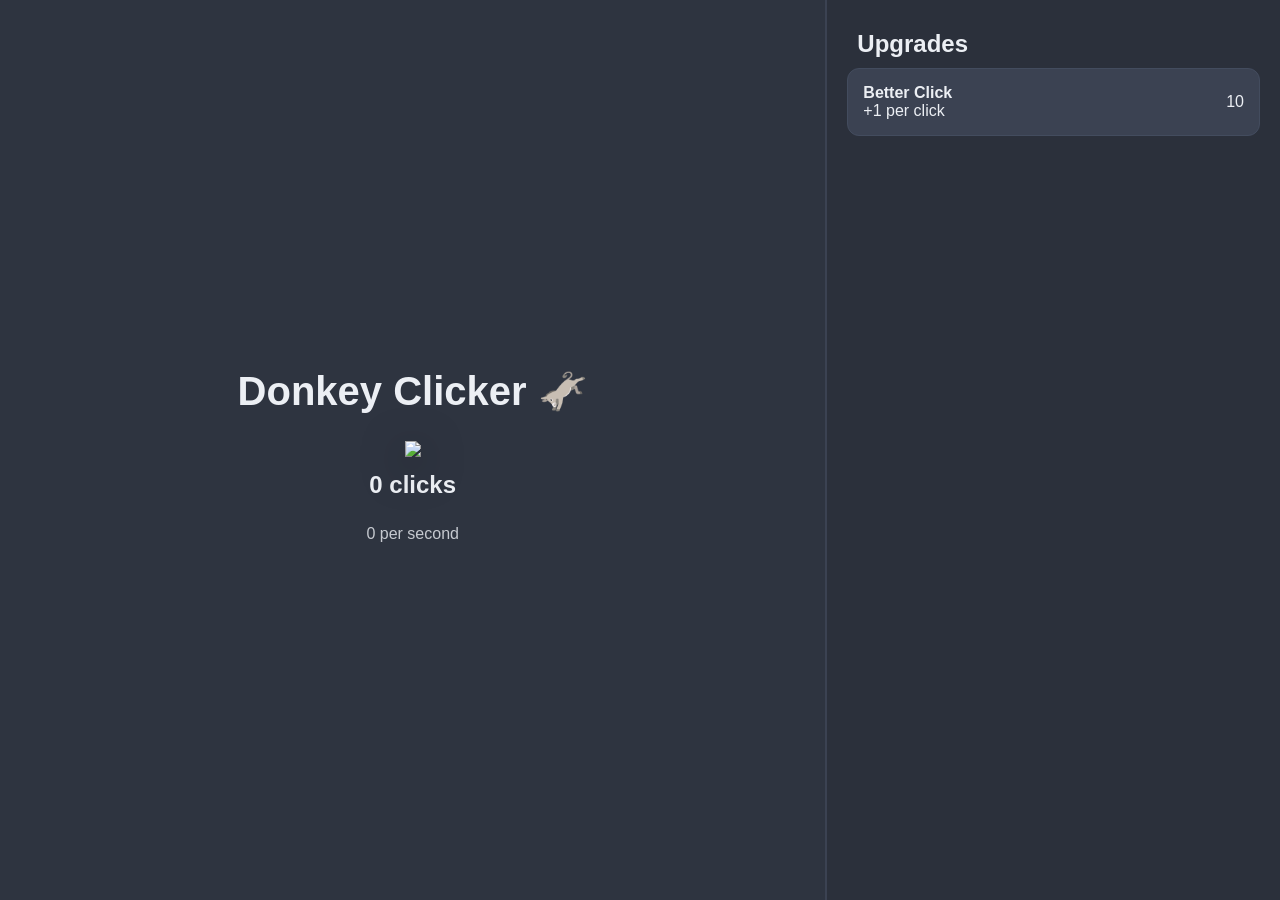
==== index.html @ c1204469 "Update index.html" ====
<!-- index.html -->
<!DOCTYPE html>
<html lang="en">
<head>
  <meta charset="UTF-8">
  <title>Donkey Clicker Deluxe 🫏</title>
  <link rel="stylesheet" href="style.css">
</head>
<body>

<div class="layout">

  <!-- LEFT SIDE -->
  <div class="left">
    <h1>Donkey Clicker 🫏</h1>

    <div class="donkey-wrapper">
      <img src="donkey.png" id="donkey" onclick="clickDonkey()">
      <div id="floating"></div>
    </div>

    <h2><span id="clicks">0</span> clicks</h2>
    <p><span id="cps">0</span> per second</p>
  </div>

  <!-- RIGHT SIDE SHOP -->
  <div class="right">
    <h2>Upgrades</h2>
    <div id="shop"></div>
  </div>

</div>

<script>
let clicks = 0;
let perClick = 1;
let cps = 0;

let upgrades = [
  {name:"Better Click", desc:"+1 per click", cost:10, type:"click", power:1, unlocked:true},
  {name:"Super Click", desc:"+5 per click", cost:50, type:"click", power:5, unlocked:false, unlock:40},
  {name:"Mega Click", desc:"+10 per click", cost:120, type:"click", power:10, unlocked:false, unlock:100},

  {name:"Donkey Farm", desc:"+1/sec", cost:80, type:"cps", power:1, unlocked:false, unlock:60},
  {name:"Donkey Army", desc:"+5/sec", cost:200, type:"cps", power:5, unlocked:false, unlock:150},
  {name:"Donkey Factory", desc:"+10/sec", cost:400, type:"cps", power:10, unlocked:false, unlock:300},
  {name:"Donkey Empire", desc:"+25/sec", cost:700, type:"cps", power:25, unlocked:false, unlock:600}
];

function clickDonkey(){
  clicks += perClick;
  if(clicks>999) clicks=999;

  spawnFloating(`+${perClick}`);

  checkUnlocks();
  update();
}

function buyUpgrade(i){
  let u = upgrades[i];
  if(clicks >= u.cost){
    clicks -= u.cost;

    if(u.type === "click") perClick += u.power;
    if(u.type === "cps") cps += u.power;

    u.cost = Math.floor(u.cost * 1.5);
    if(u.cost>999) u.cost=999;

    update();
  }
}

function checkUnlocks(){
  upgrades.forEach(u=>{
    if(!u.unlocked && clicks >= u.unlock) u.unlocked = true;
  });
}

function update(){
  document.getElementById("clicks").innerText = clicks;
  document.getElementById("cps").innerText = cps;

  let shop = document.getElementById("shop");
  shop.innerHTML = "";

  upgrades.forEach((u,i)=>{
    if(u.unlocked){
      let div = document.createElement("div");
      div.className = "upgrade";
      div.onclick = ()=>buyUpgrade(i);
      div.innerHTML = `
        <div>
          <strong>${u.name}</strong><br>
          <span class="desc">${u.desc}</span>
        </div>
        <div class="cost">${u.cost}</div>
      `;
      shop.appendChild(div);
    }
  });
}

function spawnFloating(text){
  let el = document.createElement("div");
  el.className = "float";
  el.innerText = text;

  let wrapper = document.getElementById("floating");
  wrapper.appendChild(el);

  setTimeout(()=>el.remove(),1000);
}

setInterval(()=>{
  clicks += cps;
  if(clicks>999) clicks=999;
  checkUnlocks();
  update();
},1000);

update();
</script>

</body>
</html>
---- style.css ----
/* style.css */
body {
  margin: 0;
  font-family: Arial, sans-serif;
  background: #2e3440;
  color: #eceff4;
}


.layout {
  display: flex;
  height: 100vh;
}


.left {
  flex: 2;
  display: flex;
  flex-direction: column;
  justify-content: center;
  align-items: center;
  border-right: 2px solid #3b4252;
}


.right {
  flex: 1;
  padding: 20px;
  overflow-y: auto;
  background: #2b303b;
}


#donkey {
  width: 260px;
  cursor: pointer;
  transition: transform 0.1s ease;
  filter: drop-shadow(0 10px 20px rgba(0,0,0,0.5));
}


#donkey:active {
  transform: scale(0.9);
}


.upgrade {
  background: #3b4252;
  padding: 15px;
  margin-bottom: 10px;
  border-radius: 12px;
  cursor: pointer;
  display: flex;
  justify-content: space-between;
  align-items: center;
  transition: all 0.2s ease;
  border: 1px solid #434c5e;
}


.upgrade:hover {
  background: #434c5e;
  transform: scale(1.03);
}


h1 {
  font-size: 2.5rem;
}


h2 {
  margin: 10px;
}


p {
  opacity: 0.8;
}
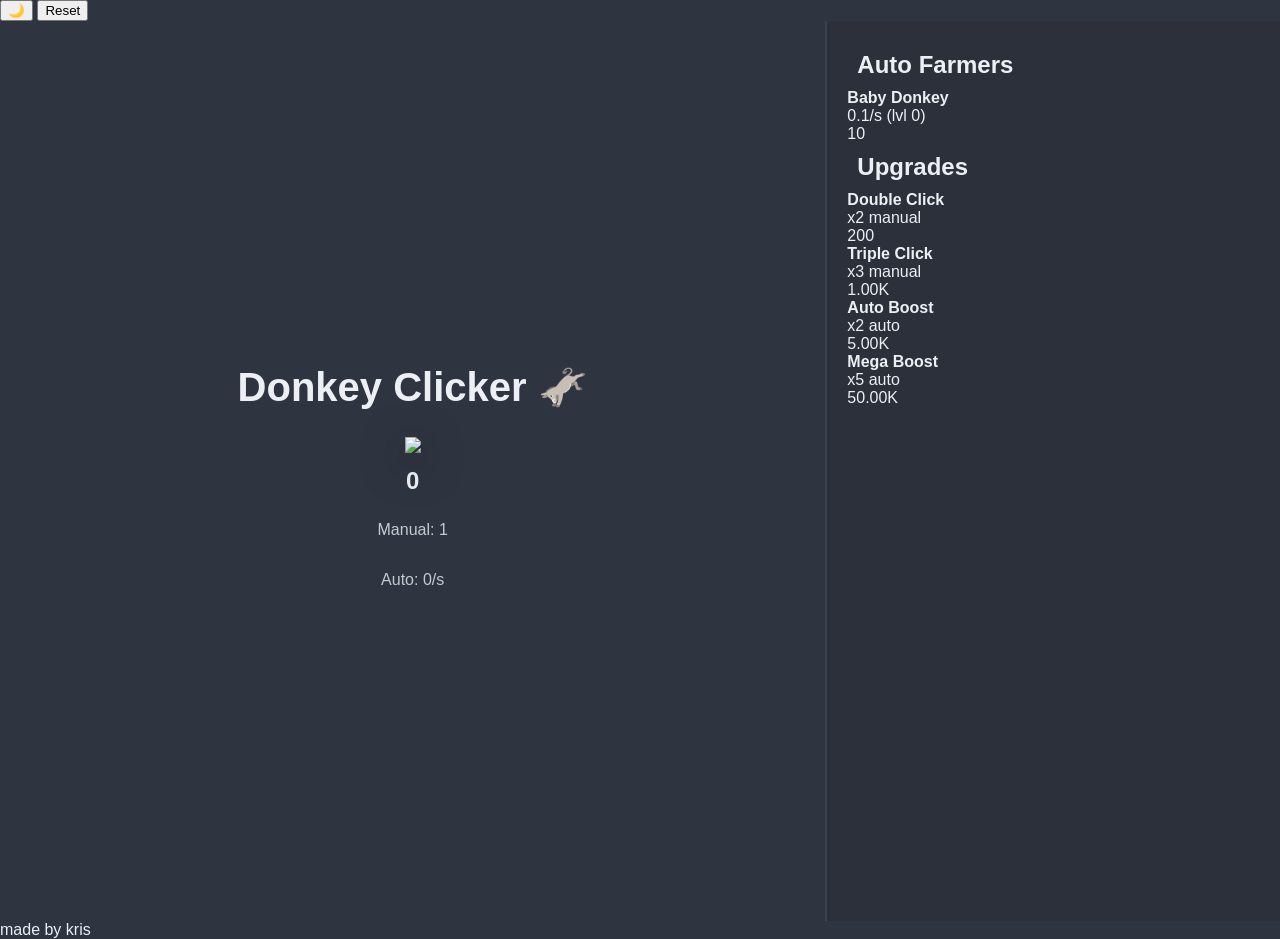
==== commit c9ac7da7: "Update index.html" ====
--- a/index.html
+++ b/index.html
@@ -1,16 +1,18 @@
-<!-- index.html -->
+<!-- index.html (WORKING + STYLED) -->
 <!DOCTYPE html>
 <html lang="en">
 <head>
   <meta charset="UTF-8">
-  <title>Donkey Clicker Deluxe 🫏</title>
+  <title>Donkey Clicker 🫏</title>
   <link rel="stylesheet" href="style.css">
 </head>
 <body>
 
+<button id="themeToggle" onclick="toggleTheme()">🌙</button>
+<button id="resetBtn" onclick="resetGame()">Reset</button>
+
 <div class="layout">
 
-  <!-- LEFT SIDE -->
   <div class="left">
     <h1>Donkey Clicker 🫏</h1>
 
@@ -19,107 +21,176 @@
       <div id="floating"></div>
     </div>
 
-    <h2><span id="clicks">0</span> clicks</h2>
-    <p><span id="cps">0</span> per second</p>
+    <h2 id="clicks">0</h2>
+    <p>Manual: <span id="perClick">1</span></p>
+    <p>Auto: <span id="cps">0</span>/s</p>
   </div>
 
-  <!-- RIGHT SIDE SHOP -->
   <div class="right">
+    <h2>Auto Farmers</h2>
+    <div id="autoShop"></div>
+
     <h2>Upgrades</h2>
-    <div id="shop"></div>
+    <div id="upgradeShop"></div>
   </div>
 
 </div>
+
+<footer>made by kris</footer>
 
 <script>
 let clicks = 0;
 let perClick = 1;
 let cps = 0;
+let autoMultiplier = 1;
+let tempBoost = 1;
+
+// RAIN
+setInterval(()=>activateRain(),1200000);
+function activateRain(){
+  tempBoost = 3;
+  updateCPS();
+  setTimeout(()=>{
+    tempBoost = 1;
+    updateCPS();
+  },120000);
+}
+
+// AUTOS
+let autos = [
+  {name:"Baby Donkey", base:0.1, cost:10, level:0, unlock:0},
+  {name:"Farm Donkey", base:1, cost:100, level:0, unlock:50},
+  {name:"Factory Donkey", base:5, cost:500, level:0, unlock:200},
+  {name:"Mega Donkey", base:20, cost:2000, level:0, unlock:1000},
+  {name:"Ultra Donkey", base:100, cost:10000, level:0, unlock:5000},
+  {name:"God Donkey", base:500, cost:50000, level:0, unlock:20000},
+  {name:"Galactic Donkey", base:2000, cost:1000000, level:0, unlock:200000},
+  {name:"Quantum Donkey", base:10000, cost:50000000, level:0, unlock:10000000},
+  {name:"Multiverse Donkey", base:50000, cost:10000000000, level:0, unlock:1000000000}
+];
 
 let upgrades = [
-  {name:"Better Click", desc:"+1 per click", cost:10, type:"click", power:1, unlocked:true},
-  {name:"Super Click", desc:"+5 per click", cost:50, type:"click", power:5, unlocked:false, unlock:40},
-  {name:"Mega Click", desc:"+10 per click", cost:120, type:"click", power:10, unlocked:false, unlock:100},
+  {name:"Double Click", desc:"x2 manual", cost:200, bought:false},
+  {name:"Triple Click", desc:"x3 manual", cost:1000, bought:false},
+  {name:"Auto Boost", desc:"x2 auto", cost:5000, bought:false},
+  {name:"Mega Boost", desc:"x5 auto", cost:50000, bought:false}
+];
 
-  {name:"Donkey Farm", desc:"+1/sec", cost:80, type:"cps", power:1, unlocked:false, unlock:60},
-  {name:"Donkey Army", desc:"+5/sec", cost:200, type:"cps", power:5, unlocked:false, unlock:150},
-  {name:"Donkey Factory", desc:"+10/sec", cost:400, type:"cps", power:10, unlocked:false, unlock:300},
-  {name:"Donkey Empire", desc:"+25/sec", cost:700, type:"cps", power:25, unlocked:false, unlock:600}
-];
+function format(n){
+  if(n>=1e12) return (n/1e12).toFixed(2)+"T";
+  if(n>=1e9) return (n/1e9).toFixed(2)+"B";
+  if(n>=1e6) return (n/1e6).toFixed(2)+"M";
+  if(n>=1e3) return (n/1e3).toFixed(2)+"K";
+  return Math.floor(n);
+}
 
 function clickDonkey(){
   clicks += perClick;
-  if(clicks>999) clicks=999;
+  spawnFloating("+"+format(perClick));
+  update();
+}
 
-  spawnFloating(`+${perClick}`);
+function buyAuto(i){
+  let a = autos[i];
+  if(clicks>=a.cost){
+    clicks -= a.cost;
+    a.level++;
+    a.cost = Math.floor(a.cost*1.2);
+    updateCPS();
+    update();
+  }
+}
 
-  checkUnlocks();
-  update();
+function updateCPS(){
+  cps = 0;
+  autos.forEach(a=> cps += a.level * a.base);
+  cps *= autoMultiplier * tempBoost;
 }
 
 function buyUpgrade(i){
   let u = upgrades[i];
-  if(clicks >= u.cost){
+  if(u.bought) return;
+  if(clicks>=u.cost){
     clicks -= u.cost;
+    u.bought = true;
 
-    if(u.type === "click") perClick += u.power;
-    if(u.type === "cps") cps += u.power;
+    if(i===0) perClick*=2;
+    if(i===1) perClick*=3;
+    if(i===2) autoMultiplier*=2;
+    if(i===3) autoMultiplier*=5;
 
-    u.cost = Math.floor(u.cost * 1.5);
-    if(u.cost>999) u.cost=999;
-
+    updateCPS();
     update();
   }
 }
 
-function checkUnlocks(){
-  upgrades.forEach(u=>{
-    if(!u.unlocked && clicks >= u.unlock) u.unlocked = true;
-  });
+function spawnFloating(text){
+  let el=document.createElement("div");
+  el.className="float";
+  el.innerText=text;
+  document.getElementById("floating").appendChild(el);
+  setTimeout(()=>el.remove(),1000);
 }
 
 function update(){
-  document.getElementById("clicks").innerText = clicks;
-  document.getElementById("cps").innerText = cps;
+  document.getElementById("clicks").innerText=format(clicks);
+  document.getElementById("perClick").innerText=format(perClick);
+  document.getElementById("cps").innerText=format(cps);
 
-  let shop = document.getElementById("shop");
-  shop.innerHTML = "";
+  let autoShop=document.getElementById("autoShop");
+  autoShop.innerHTML="";
+
+  autos.forEach((a,i)=>{
+    if(clicks>=a.unlock){
+      let div=document.createElement("div");
+      div.className="card";
+      div.onclick=()=>buyAuto(i);
+      div.innerHTML=`<b>${a.name}</b><br>${a.base}/s (lvl ${a.level})<br>${format(a.cost)}`;
+      autoShop.appendChild(div);
+    }
+  });
+
+  let upgradeShop=document.getElementById("upgradeShop");
+  upgradeShop.innerHTML="";
 
   upgrades.forEach((u,i)=>{
-    if(u.unlocked){
-      let div = document.createElement("div");
-      div.className = "upgrade";
-      div.onclick = ()=>buyUpgrade(i);
-      div.innerHTML = `
-        <div>
-          <strong>${u.name}</strong><br>
-          <span class="desc">${u.desc}</span>
-        </div>
-        <div class="cost">${u.cost}</div>
-      `;
-      shop.appendChild(div);
+    if(!u.bought){
+      let div=document.createElement("div");
+      div.className="card";
+      div.onclick=()=>buyUpgrade(i);
+      div.innerHTML=`<b>${u.name}</b><br>${u.desc}<br>${format(u.cost)}`;
+      upgradeShop.appendChild(div);
     }
   });
-}
 
-function spawnFloating(text){
-  let el = document.createElement("div");
-  el.className = "float";
-  el.innerText = text;
-
-  let wrapper = document.getElementById("floating");
-  wrapper.appendChild(el);
-
-  setTimeout(()=>el.remove(),1000);
+  save();
 }
 
 setInterval(()=>{
-  clicks += cps;
-  if(clicks>999) clicks=999;
-  checkUnlocks();
+  clicks+=cps;
   update();
 },1000);
 
+function save(){
+  localStorage.setItem("save",JSON.stringify({clicks,perClick,autos,upgrades,autoMultiplier}));
+}
+
+function load(){
+  let d=JSON.parse(localStorage.getItem("save"));
+  if(d){
+    clicks=d.clicks||0;
+    perClick=d.perClick||1;
+    autos=d.autos||autos;
+    upgrades=d.upgrades||upgrades;
+    autoMultiplier=d.autoMultiplier||1;
+  }
+  updateCPS();
+}
+
+function resetGame(){ localStorage.clear(); location.reload(); }
+function toggleTheme(){ document.body.classList.toggle("light"); }
+
+load();
 update();
 </script>
 
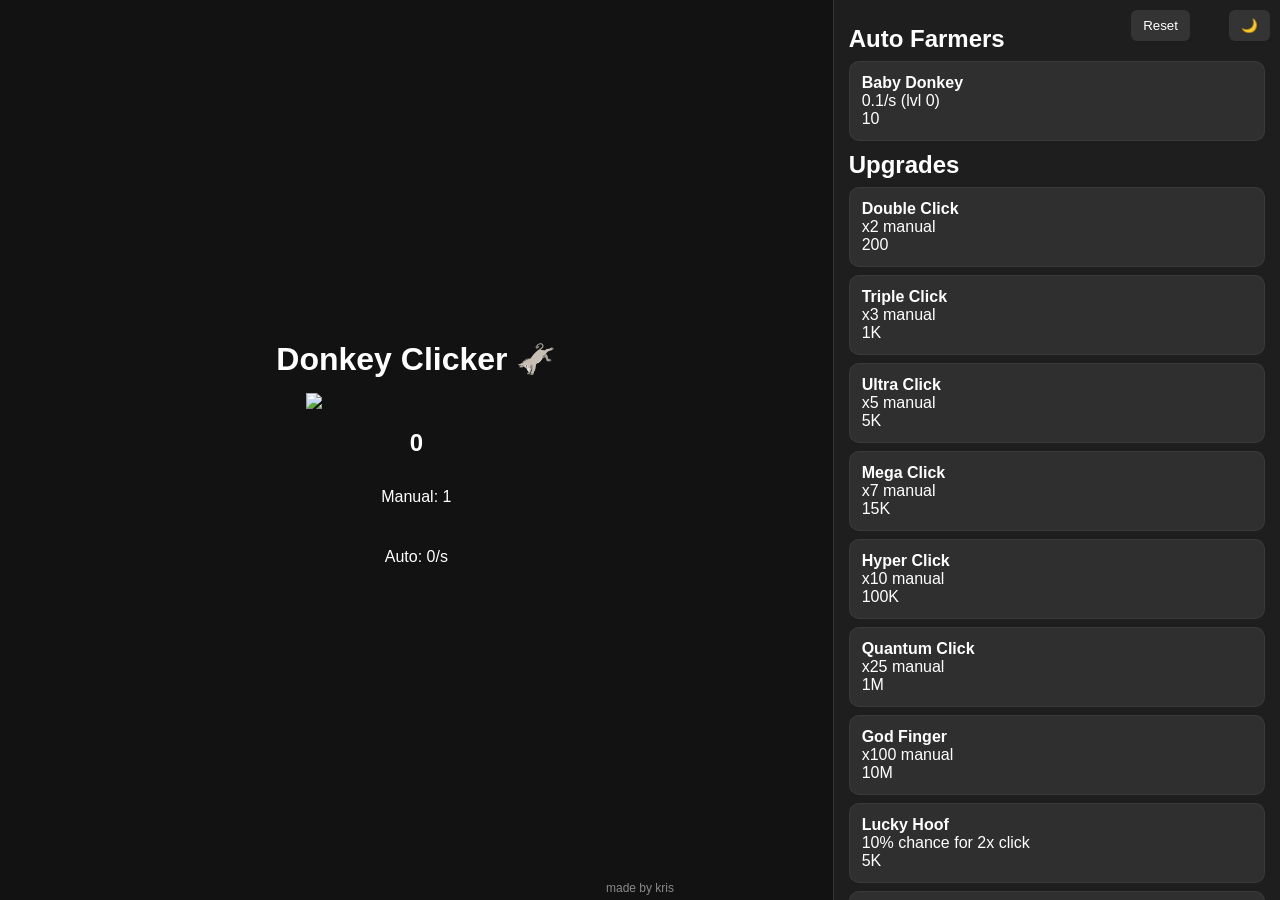
==== commit 7929200b: "Add files via upload" ====
--- a/index.html
+++ b/index.html
@@ -1,4 +1,3 @@
-<!-- index.html (WORKING + STYLED) -->
 <!DOCTYPE html>
 <html lang="en">
 <head>
@@ -8,191 +7,36 @@
 </head>
 <body>
 
-<button id="themeToggle" onclick="toggleTheme()">🌙</button>
-<button id="resetBtn" onclick="resetGame()">Reset</button>
+	<button id="themeToggle" onclick="toggleTheme()">🌙</button>
+	<button id="resetBtn" onclick="resetGame()">Reset</button>
 
-<div class="layout">
+	<div class="layout">
 
-  <div class="left">
-    <h1>Donkey Clicker 🫏</h1>
+		<div class="left">
+		  <h1>Donkey Clicker 🫏</h1>
 
-    <div class="donkey-wrapper">
-      <img src="donkey.png" id="donkey" onclick="clickDonkey()">
-      <div id="floating"></div>
-    </div>
+		  <div class="donkey-wrapper">
+		    <img src="pics/donkey.png" id="donkey" onclick="clickDonkey()">
+		    <div id="floating"></div>
+		  </div>
 
-    <h2 id="clicks">0</h2>
-    <p>Manual: <span id="perClick">1</span></p>
-    <p>Auto: <span id="cps">0</span>/s</p>
-  </div>
+		  <h2 id="clicks">0</h2>
+		  <p>Manual: <span id="perClick">1</span></p>
+		  <p>Auto: <span id="cps">0</span>/s</p>
+		</div>
 
-  <div class="right">
-    <h2>Auto Farmers</h2>
-    <div id="autoShop"></div>
+		<div class="right">
+		  <h2>Auto Farmers</h2>
+		  <div id="autoShop"></div>
 
-    <h2>Upgrades</h2>
-    <div id="upgradeShop"></div>
-  </div>
+		  <h2>Upgrades</h2>
+		  <div id="upgradeShop"></div>
+		</div>
 
-</div>
+	</div>
 
-<footer>made by kris</footer>
+	<footer>made by kris</footer>
 
-<script>
-let clicks = 0;
-let perClick = 1;
-let cps = 0;
-let autoMultiplier = 1;
-let tempBoost = 1;
-
-// RAIN
-setInterval(()=>activateRain(),1200000);
-function activateRain(){
-  tempBoost = 3;
-  updateCPS();
-  setTimeout(()=>{
-    tempBoost = 1;
-    updateCPS();
-  },120000);
-}
-
-// AUTOS
-let autos = [
-  {name:"Baby Donkey", base:0.1, cost:10, level:0, unlock:0},
-  {name:"Farm Donkey", base:1, cost:100, level:0, unlock:50},
-  {name:"Factory Donkey", base:5, cost:500, level:0, unlock:200},
-  {name:"Mega Donkey", base:20, cost:2000, level:0, unlock:1000},
-  {name:"Ultra Donkey", base:100, cost:10000, level:0, unlock:5000},
-  {name:"God Donkey", base:500, cost:50000, level:0, unlock:20000},
-  {name:"Galactic Donkey", base:2000, cost:1000000, level:0, unlock:200000},
-  {name:"Quantum Donkey", base:10000, cost:50000000, level:0, unlock:10000000},
-  {name:"Multiverse Donkey", base:50000, cost:10000000000, level:0, unlock:1000000000}
-];
-
-let upgrades = [
-  {name:"Double Click", desc:"x2 manual", cost:200, bought:false},
-  {name:"Triple Click", desc:"x3 manual", cost:1000, bought:false},
-  {name:"Auto Boost", desc:"x2 auto", cost:5000, bought:false},
-  {name:"Mega Boost", desc:"x5 auto", cost:50000, bought:false}
-];
-
-function format(n){
-  if(n>=1e12) return (n/1e12).toFixed(2)+"T";
-  if(n>=1e9) return (n/1e9).toFixed(2)+"B";
-  if(n>=1e6) return (n/1e6).toFixed(2)+"M";
-  if(n>=1e3) return (n/1e3).toFixed(2)+"K";
-  return Math.floor(n);
-}
-
-function clickDonkey(){
-  clicks += perClick;
-  spawnFloating("+"+format(perClick));
-  update();
-}
-
-function buyAuto(i){
-  let a = autos[i];
-  if(clicks>=a.cost){
-    clicks -= a.cost;
-    a.level++;
-    a.cost = Math.floor(a.cost*1.2);
-    updateCPS();
-    update();
-  }
-}
-
-function updateCPS(){
-  cps = 0;
-  autos.forEach(a=> cps += a.level * a.base);
-  cps *= autoMultiplier * tempBoost;
-}
-
-function buyUpgrade(i){
-  let u = upgrades[i];
-  if(u.bought) return;
-  if(clicks>=u.cost){
-    clicks -= u.cost;
-    u.bought = true;
-
-    if(i===0) perClick*=2;
-    if(i===1) perClick*=3;
-    if(i===2) autoMultiplier*=2;
-    if(i===3) autoMultiplier*=5;
-
-    updateCPS();
-    update();
-  }
-}
-
-function spawnFloating(text){
-  let el=document.createElement("div");
-  el.className="float";
-  el.innerText=text;
-  document.getElementById("floating").appendChild(el);
-  setTimeout(()=>el.remove(),1000);
-}
-
-function update(){
-  document.getElementById("clicks").innerText=format(clicks);
-  document.getElementById("perClick").innerText=format(perClick);
-  document.getElementById("cps").innerText=format(cps);
-
-  let autoShop=document.getElementById("autoShop");
-  autoShop.innerHTML="";
-
-  autos.forEach((a,i)=>{
-    if(clicks>=a.unlock){
-      let div=document.createElement("div");
-      div.className="card";
-      div.onclick=()=>buyAuto(i);
-      div.innerHTML=`<b>${a.name}</b><br>${a.base}/s (lvl ${a.level})<br>${format(a.cost)}`;
-      autoShop.appendChild(div);
-    }
-  });
-
-  let upgradeShop=document.getElementById("upgradeShop");
-  upgradeShop.innerHTML="";
-
-  upgrades.forEach((u,i)=>{
-    if(!u.bought){
-      let div=document.createElement("div");
-      div.className="card";
-      div.onclick=()=>buyUpgrade(i);
-      div.innerHTML=`<b>${u.name}</b><br>${u.desc}<br>${format(u.cost)}`;
-      upgradeShop.appendChild(div);
-    }
-  });
-
-  save();
-}
-
-setInterval(()=>{
-  clicks+=cps;
-  update();
-},1000);
-
-function save(){
-  localStorage.setItem("save",JSON.stringify({clicks,perClick,autos,upgrades,autoMultiplier}));
-}
-
-function load(){
-  let d=JSON.parse(localStorage.getItem("save"));
-  if(d){
-    clicks=d.clicks||0;
-    perClick=d.perClick||1;
-    autos=d.autos||autos;
-    upgrades=d.upgrades||upgrades;
-    autoMultiplier=d.autoMultiplier||1;
-  }
-  updateCPS();
-}
-
-function resetGame(){ localStorage.clear(); location.reload(); }
-function toggleTheme(){ document.body.classList.toggle("light"); }
-
-load();
-update();
-</script>
-
+	<script src="script.js"></script>
 </body>
 </html>
--- a/style.css
+++ b/style.css
@@ -1,80 +1,160 @@
-/* style.css */
 body {
   margin: 0;
   font-family: Arial, sans-serif;
-  background: #2e3440;
-  color: #eceff4;
+  background: #121212;
+  color: white;
+  overflow: hidden;
 }
 
+/* LIGHT MODE */
+body.light {
+  background: #f4f4f4;
+  color: #111;
+}
 
+/* MAIN LAYOUT */
 .layout {
   display: flex;
   height: 100vh;
 }
 
-
+/* LEFT SIDE */
 .left {
   flex: 2;
   display: flex;
   flex-direction: column;
+  align-items: center;
+  justify-content: center;
+  gap: 10px;
+}
+
+/* RIGHT SIDE (SHOP) */
+.right {
+  flex: 1;
+  padding: 15px;
+  overflow-y: auto;
+  background: rgba(255, 255, 255, 0.05);
+  border-left: 1px solid rgba(255,255,255,0.1);
+}
+
+/* DONKEY */
+.donkey-wrapper {
+  position: relative;
+  display: flex;
   justify-content: center;
   align-items: center;
-  border-right: 2px solid #3b4252;
 }
 
-
-.right {
-  flex: 1;
-  padding: 20px;
-  overflow-y: auto;
-  background: #2b303b;
-}
-
-
 #donkey {
-  width: 260px;
+  width: 220px;
   cursor: pointer;
   transition: transform 0.1s ease;
-  filter: drop-shadow(0 10px 20px rgba(0,0,0,0.5));
 }
-
 
 #donkey:active {
   transform: scale(0.9);
 }
 
-
-.upgrade {
-  background: #3b4252;
-  padding: 15px;
-  margin-bottom: 10px;
-  border-radius: 12px;
-  cursor: pointer;
-  display: flex;
-  justify-content: space-between;
-  align-items: center;
-  transition: all 0.2s ease;
-  border: 1px solid #434c5e;
+/* FLOATING TEXT */
+.float {
+  position: absolute;
+  color: lime;
+  font-weight: bold;
+  animation: floatUp 1s forwards;
+  pointer-events: none;
 }
 
-
-.upgrade:hover {
-  background: #434c5e;
-  transform: scale(1.03);
+@keyframes floatUp {
+  from { opacity: 1; transform: translateY(0); }
+  to { opacity: 0; transform: translateY(-40px); }
 }
 
-
-h1 {
-  font-size: 2.5rem;
+/* CARDS (AUTOS + UPGRADES) */
+.card {
+  background: rgba(255,255,255,0.08);
+  padding: 12px;
+  margin: 8px 0;
+  border-radius: 10px;
+  cursor: pointer;
+  transition: 0.2s;
+  border: 1px solid rgba(255,255,255,0.05);
 }
 
+.card:hover {
+  background: rgba(255,255,255,0.15);
+  transform: translateY(-2px);
+}
+
+.card:active {
+  transform: scale(0.98);
+}
+
+/* HEADERS */
+h1 {
+  margin-bottom: 5px;
+}
 
 h2 {
-  margin: 10px;
+  margin-top: 10px;
+  margin-bottom: 5px;
 }
 
-
-p {
-  opacity: 0.8;
+/* TOP BUTTONS */
+#themeToggle, #resetBtn {
+  position: fixed;
+  top: 10px;
+  padding: 8px 12px;
+  border: none;
+  border-radius: 6px;
+  cursor: pointer;
+  background: rgba(255,255,255,0.1);
+  color: inherit;
+  backdrop-filter: blur(5px);
 }
 
+#themeToggle { right: 10px; }
+#resetBtn { right: 90px; }
+
+/* FOOTER */
+footer {
+  position: fixed;
+  bottom: 5px;
+  width: 100%;
+  text-align: center;
+  font-size: 12px;
+  opacity: 0.5;
+}
+
+/* SCROLLBAR (right panel) */
+.right::-webkit-scrollbar {
+  width: 8px;
+}
+
+.right::-webkit-scrollbar-thumb {
+  background: rgba(255,255,255,0.2);
+  border-radius: 4px;
+}
+
+.right::-webkit-scrollbar-thumb:hover {
+  background: rgba(255,255,255,0.4);
+}
+
+/* LIGHT MODE OVERRIDES */
+body.light .right {
+  background: rgba(0,0,0,0.05);
+  border-left: 1px solid rgba(0,0,0,0.1);
+}
+
+body.light .card {
+  background: rgba(0,0,0,0.05);
+  border: 1px solid rgba(0,0,0,0.08);
+}
+
+body.light .card:hover {
+  background: rgba(0,0,0,0.1);
+}
+
+body.light #themeToggle,
+body.light #resetBtn {
+  background: rgba(0,0,0,0.1);
+}
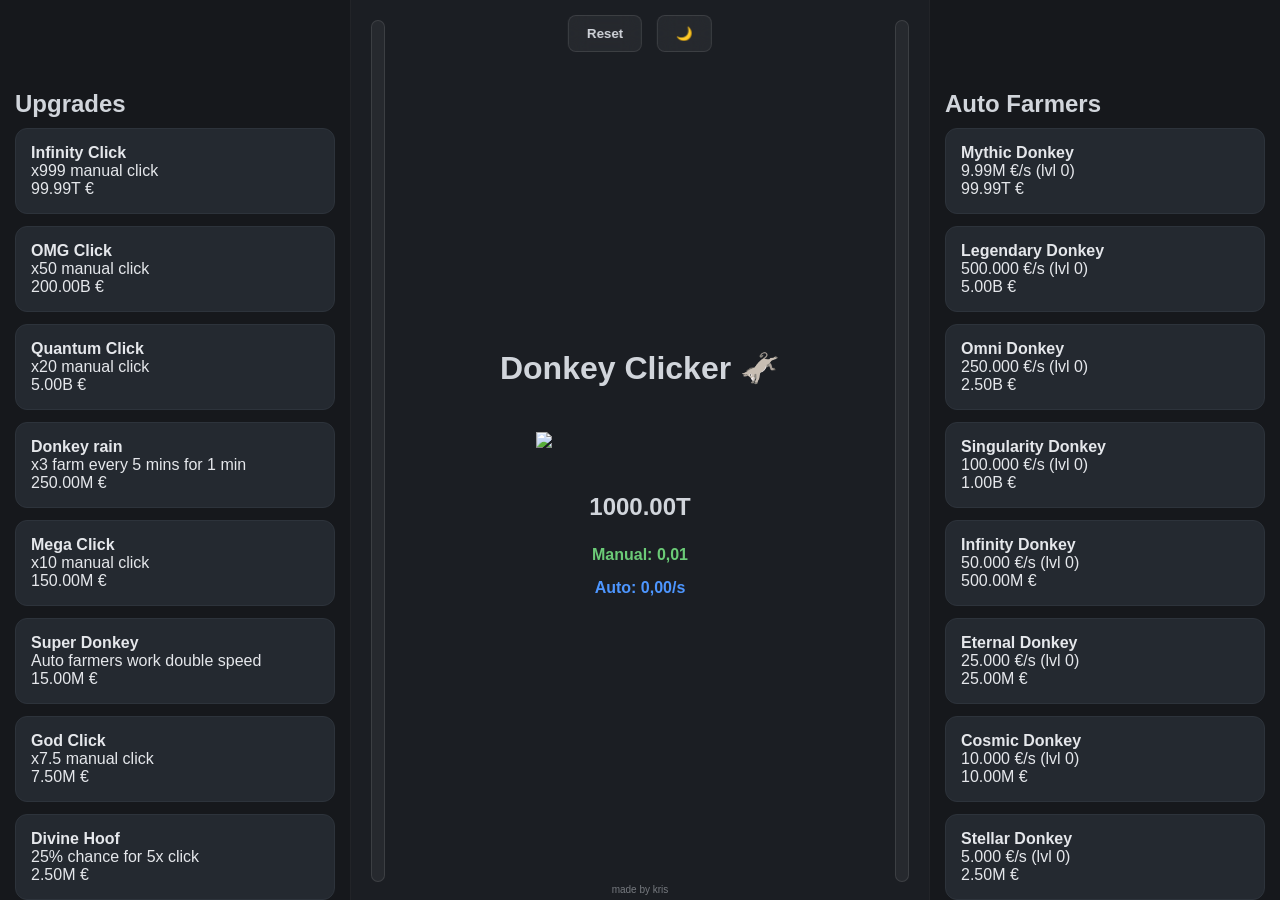
==== commit 9ce74e3d: "Add files via upload" ====
--- a/index.html
+++ b/index.html
@@ -2,41 +2,57 @@
 <html lang="en">
 <head>
   <meta charset="UTF-8">
+  <meta name="viewport" content="width=device-width, initial-scale=1.0, maximum-scale=1.0, user-scalable=no">
   <title>Donkey Clicker 🫏</title>
   <link rel="stylesheet" href="style.css">
 </head>
 <body>
 
-	<button id="themeToggle" onclick="toggleTheme()">🌙</button>
-	<button id="resetBtn" onclick="resetGame()">Reset</button>
+  <div class="top-controls">
+    <button id="resetBtn" onclick="resetGame()">Reset</button>
+    <button id="themeToggle" onclick="toggleTheme()">🌙</button>
+  </div>
 
-	<div class="layout">
+  <div class="layout">
 
-		<div class="left">
-		  <h1>Donkey Clicker 🫏</h1>
+    <div class="side-panel left-panel">
+      <h2>Upgrades</h2>
+      <div id="upgradeShop"></div>
+    </div>
 
-		  <div class="donkey-wrapper">
-		    <img src="pics/donkey.png" id="donkey" onclick="clickDonkey()">
-		    <div id="floating"></div>
-		  </div>
+    <div class="main-area">
+      <h1>Donkey Clicker 🫏</h1>
+      <div class="progress-container">
+					<div class="progress-bar-wrapper left">
+						  <div id="manualProgress" class="progress-fill manual"></div>
+						  <span class="progress-label">UPGRADES</span>
+					</div>
+					<div class="progress-bar-wrapper right">
+						  <div id="autoProgress" class="progress-fill auto"></div>
+						  <span class="progress-label">AUTOS</span>
+					</div>
+			</div>
 
-		  <h2 id="clicks">0</h2>
-		  <p>Manual: <span id="perClick">1</span></p>
-		  <p>Auto: <span id="cps">0</span>/s</p>
-		</div>
+      <div class="donkey-wrapper">
+        <img src="pics/donkey.png" id="donkey" draggable="false">
+        <div id="floating"></div>
+      </div>
 
-		<div class="right">
-		  <h2>Auto Farmers</h2>
-		  <div id="autoShop"></div>
+      <h2 id="clicks">0</h2>
+      <p class="manual-counter">Manual: <span id="perClick">1</span></p>
+      <p class="auto-counter">Auto: <span id="cps">0</span>/s</p>
+      <p id="eventTimer" style="font-weight: bold; color: gold;"></p>
+    </div>
 
-		  <h2>Upgrades</h2>
-		  <div id="upgradeShop"></div>
-		</div>
+    <div class="side-panel right-panel">
+      <h2>Auto Farmers</h2>
+      <div id="autoShop"></div>
+    </div>
 
-	</div>
+  </div>
 
-	<footer>made by kris</footer>
+  <footer>made by kris</footer>
 
-	<script src="script.js"></script>
+  <script src="script.js"></script>
 </body>
 </html>
--- a/style.css
+++ b/style.css
@@ -1,160 +1,314 @@
+/* OSNOVNE NASTAVITVE - Zdaj privzeto "Soft Dark" polnočna tema */
 body {
-  margin: 0;
-  font-family: Arial, sans-serif;
-  background: #121212;
-  color: white;
-  overflow: hidden;
-}
-
-/* LIGHT MODE */
+    margin: 0;
+    font-family: 'Segoe UI', Tahoma, Geneva, Verdana, sans-serif;
+    background: #1b1e23; /* Prej #121212 */
+    color: #d1d5db;     /* Prej white */
+    overflow: hidden; 
+    display: flex;
+    flex-direction: column;
+    transition: background 0.3s, color 0.3s;
+    user-select: none;
+}
+
+/* EVENT AKTIVNO OZADJE */
+body.event-active {
+    background: radial-gradient(circle, #2c3e50, #000000);
+    transition: background 1s ease;
+}
+
+/* GUMBI NA SREDINI */
+.top-controls {
+    position: fixed;
+    top: 15px;
+    left: 50%;
+    transform: translateX(-50%);
+    display: flex;
+    gap: 15px;
+    z-index: 1000;
+}
+
+#themeToggle, #resetBtn {
+    padding: 10px 18px;
+    border: none;
+    border-radius: 8px;
+    cursor: pointer;
+    background: rgba(255, 255, 255, 0.05);
+    color: inherit;
+    font-weight: bold;
+    backdrop-filter: blur(10px);
+    border: 1px solid rgba(255, 255, 255, 0.1);
+    transition: 0.2s;
+}
+
+#themeToggle:hover, #resetBtn:hover {
+    background: rgba(255, 255, 255, 0.2);
+    transform: translateY(-2px);
+}
+
+/* GLAVNA POSTAVITEV (3 STOLPCI) */
+.layout {
+    display: flex;
+    width: 100vw;
+    height: 100vh;
+}
+
+/* STRANSKA PANELA */
+.side-panel {
+    flex: 0 0 25%;
+    padding: 80px 15px 20px 15px;
+    overflow-y: auto;
+    background: rgba(0, 0, 0, 0.2); /* Prej 255, 255, 255, 0.03 */
+    display: flex;
+    flex-direction: column;
+}
+
+.left-panel { border-right: 1px solid rgba(255, 255, 255, 0.05); }
+.right-panel { border-left: 1px solid rgba(255, 255, 255, 0.05); }
+
+/* SREDINSKI DEL (Osel) */
+.main-area {
+    flex: 1;
+    display: flex;
+    flex-direction: column;
+    align-items: center;
+    justify-content: center;
+    gap: 15px;
+    text-align: center;
+    padding-top: 50px;
+    min-width: 0;
+    position: relative;
+}
+
+.main-area > p { font-weight: bold; margin: 0; }
+.manual-counter { color: #6BCB77; }
+.auto-counter { color: #4D96FF; }
+
+/* DONKEY SLIKA */
+.donkey-wrapper {
+    position: relative;
+    display: flex;
+    justify-content: center;
+    align-items: center;
+    margin: 20px 0;
+}
+
+#donkey {
+    width: 260px;
+    max-width: 80%;
+    cursor: pointer;
+    transition: transform 0.05s ease-out;
+    -webkit-user-drag: none;
+    touch-action: manipulation;
+}
+
+#donkey:active, 
+#donkey.clicking {
+    transform: scale(0.92);
+}
+
+/* LEBDEČI TEKST */
+.float {
+    position: absolute;
+    font-weight: bold;
+    pointer-events: none;
+    color: #6BCB77;
+    animation: floatUp 1.5s forwards;
+    white-space: nowrap;
+    z-index: 10;
+    font-size: 1.2rem;
+    text-shadow: 2px 2px 4px rgba(0, 0, 0, 0.8);
+}
+
+@keyframes floatUp {
+    from { opacity: 1; transform: translateY(30px); }
+    to { opacity: 0; transform: translateY(-100px); }
+}
+
+.float.crit-click {
+    color: #FF6B6B !important;
+    font-weight: 700 !important;
+    text-shadow: 0 0 10px rgba(255, 69, 0, 0.5), 2px 2px 4px rgba(0,0,0,0.5) !important;
+    z-index: 15;
+}
+/* Posebna animacija, ko gori Double Event */
+@keyframes doubleGlow {
+  0% { text-shadow: 0 0 10px #ff6b6b; }
+  50% { text-shadow: 0 0 20px #ffd93d, 0 0 30px #ff6b6b; }
+  100% { text-shadow: 0 0 10px #ff6b6b; }
+}
+
+#eventTimer span {
+  animation: doubleGlow 1s infinite;
+  font-weight: 900;
+  letter-spacing: 2px;
+}
+
+/* Jackpot efekt */
+.main-area.jackpot-active {
+    background: radial-gradient(circle, rgba(255, 217, 61, 0.15) 0%, rgba(27, 30, 35, 0) 70%);
+    transition: background 0.3s ease;
+}
+
+.jackpot-center {
+    left: 0%;
+    transform: translateX(-50%);
+    text-align: center;
+    width: 100%;
+}
+
+.float.jackpot-title {
+    color: #FFD93D !important;
+    font-size: 2.5rem !important;
+    font-weight: bold;
+    text-shadow: 2px 2px 10px rgba(0,0,0,0.8) !important;
+    z-index: 2000;
+}
+
+.float.jackpot-amount {
+    color: #ffffff !important;
+    font-size: 2rem !important;
+    font-weight: 900 !important;
+    text-shadow: 0 0 10px #FFD93D, 0 0 20px #FFD93D, 2px 2px 5px #000 !important;
+    top: 120px;
+    z-index: 2100;
+}
+
+/* KARTICE V TRGOVINI */
+.card {
+    background: #242930; /* Prej rgba(255,255,255,0.07) */
+    padding: 15px;
+    margin-bottom: 12px;
+    border-radius: 12px;
+    cursor: pointer;
+    transition: 0.2s ease;
+    border: 1px solid #2d333b;
+    color: #e5e7eb;
+}
+
+.card:hover {
+    background: #2d333b;
+    border-color: #4D96FF;
+    transform: translateX(5px);
+}
+
+.card:active {
+    transform: scale(0.97);
+}
+
+/* SCROLLBAR */
+.side-panel::-webkit-scrollbar { width: 6px; }
+.side-panel::-webkit-scrollbar-thumb {
+    background: rgba(255, 255, 255, 0.1);
+    border-radius: 10px;
+}
+/* STIL ZA NAPREDNE STOLPCE */
+.progress-container {
+    position: absolute;
+    top: 20px;
+    bottom: 20px;
+    left: 20px;
+    right: 20px;
+    pointer-events: none; /* Da ne moti klikanja na osla */
+    display: flex;
+    justify-content: space-between;
+    z-index: 1;
+}
+
+.progress-bar-wrapper {
+    width: 12px;
+    height: 100%;
+    background: rgba(255, 255, 255, 0.05);
+    border-radius: 10px;
+    position: relative;
+    overflow: hidden;
+    border: 1px solid rgba(255, 255, 255, 0.1);
+}
+
+.progress-fill {
+    position: absolute;
+    bottom: 0;
+    width: 100%;
+    height: 0%; /* Se spreminja preko JS */
+    transition: height 0.5s ease-out;
+    border-radius: 10px;
+}
+
+.progress-fill.manual {
+    background: linear-gradient(to top, #417a48, #6BCB77);
+    box-shadow: 0 0 10px rgba(107, 203, 119, 0.3);
+}
+
+.progress-fill.auto {
+    background: linear-gradient(to top, #2b5694, #4D96FF);
+    box-shadow: 0 0 10px rgba(77, 150, 255, 0.3);
+}
+
+.progress-label {
+    position: absolute;
+    top: -25px;
+    left: 50%;
+    transform: translateX(-50%);
+    font-size: 10px;
+    font-weight: bold;
+    opacity: 0.6;
+    white-space: nowrap;
+}
+
+/* Prilagoditev za svetlo temo */
+body.light .progress-bar-wrapper {
+    background: rgba(0, 0, 0, 0.05);
+    border-color: rgba(0, 0, 0, 0.1);
+}
+
+
+
+
+/* --- LIGHT MODE (Nordic Frost) --- */
 body.light {
-  background: #f4f4f4;
-  color: #111;
-}
-
-/* MAIN LAYOUT */
-.layout {
-  display: flex;
-  height: 100vh;
-}
-
-/* LEFT SIDE */
-.left {
-  flex: 2;
-  display: flex;
-  flex-direction: column;
-  align-items: center;
-  justify-content: center;
-  gap: 10px;
-}
-
-/* RIGHT SIDE (SHOP) */
-.right {
-  flex: 1;
-  padding: 15px;
-  overflow-y: auto;
-  background: rgba(255, 255, 255, 0.05);
-  border-left: 1px solid rgba(255,255,255,0.1);
-}
-
-/* DONKEY */
-.donkey-wrapper {
-  position: relative;
-  display: flex;
-  justify-content: center;
-  align-items: center;
-}
-
-#donkey {
-  width: 220px;
-  cursor: pointer;
-  transition: transform 0.1s ease;
-}
-
-#donkey:active {
-  transform: scale(0.9);
-}
-
-/* FLOATING TEXT */
-.float {
-  position: absolute;
-  color: lime;
-  font-weight: bold;
-  animation: floatUp 1s forwards;
-  pointer-events: none;
-}
-
-@keyframes floatUp {
-  from { opacity: 1; transform: translateY(0); }
-  to { opacity: 0; transform: translateY(-40px); }
-}
-
-/* CARDS (AUTOS + UPGRADES) */
-.card {
-  background: rgba(255,255,255,0.08);
-  padding: 12px;
-  margin: 8px 0;
-  border-radius: 10px;
-  cursor: pointer;
-  transition: 0.2s;
-  border: 1px solid rgba(255,255,255,0.05);
-}
-
-.card:hover {
-  background: rgba(255,255,255,0.15);
-  transform: translateY(-2px);
-}
-
-.card:active {
-  transform: scale(0.98);
-}
-
-/* HEADERS */
-h1 {
-  margin-bottom: 5px;
-}
-
-h2 {
-  margin-top: 10px;
-  margin-bottom: 5px;
-}
-
-/* TOP BUTTONS */
-#themeToggle, #resetBtn {
-  position: fixed;
-  top: 10px;
-  padding: 8px 12px;
-  border: none;
-  border-radius: 6px;
-  cursor: pointer;
-  background: rgba(255,255,255,0.1);
-  color: inherit;
-  backdrop-filter: blur(5px);
-}
-
-#themeToggle { right: 10px; }
-#resetBtn { right: 90px; }
-
-/* FOOTER */
-footer {
-  position: fixed;
-  bottom: 5px;
-  width: 100%;
-  text-align: center;
-  font-size: 12px;
-  opacity: 0.5;
-}
-
-/* SCROLLBAR (right panel) */
-.right::-webkit-scrollbar {
-  width: 8px;
-}
-
-.right::-webkit-scrollbar-thumb {
-  background: rgba(255,255,255,0.2);
-  border-radius: 4px;
-}
-
-.right::-webkit-scrollbar-thumb:hover {
-  background: rgba(255,255,255,0.4);
-}
-
-/* LIGHT MODE OVERRIDES */
-body.light .right {
-  background: rgba(0,0,0,0.05);
-  border-left: 1px solid rgba(0,0,0,0.1);
-}
+    background: #e5e9f0; 
+    color: #2e3440;
+}
+
+body.light .side-panel { background: rgba(143, 188, 187, 0.1); }
 
 body.light .card {
-  background: rgba(0,0,0,0.05);
-  border: 1px solid rgba(0,0,0,0.08);
+    background: #eceff4;
+    border: 1px solid #d8dee9;
+    color: #3b4252;
+    box-shadow: 0 4px 6px rgba(0, 0, 0, 0.05);
 }
 
 body.light .card:hover {
-  background: rgba(0,0,0,0.1);
-}
-
-body.light #themeToggle,
-body.light #resetBtn {
-  background: rgba(0,0,0,0.1);
-}
+    background: #ffffff;
+    border-color: #88c0d0;
+}
+
+body.light #themeToggle, body.light #resetBtn {
+    background: rgba(136, 192, 208, 0.2);
+    border: 1px solid rgba(136, 192, 208, 0.3);
+}
+
+body.light .float {
+    text-shadow: 1px 1px 2px rgba(255,255,255,0.8), -1px -1px 2px rgba(255,255,255,0.8);
+}
+
+body.light .float.jackpot-title { color: #D4AF37 !important; }
+body.light .auto-counter, body.light .float.auto-click { color: #3b71ca !important; }
+
+/* MOBILNA PRILAGODLJIVOST */
+@media (max-width: 1000px) {
+    .layout { flex-direction: column; overflow-y: auto; }
+    .side-panel { width: 100%; flex: none; height: auto; padding: 40px 20px; overflow-y: visible; }
+    .main-area { flex: none; padding: 100px 20px 40px 20px; order: 1; }
+    .left-panel { order: 2; border-right: none; border-top: 1px solid rgba(255,255,255,0.1); } 
+    .right-panel { order: 3; border-left: none; border-top: 1px solid rgba(255,255,255,0.1); }
+}
+
+/* DODATKI */
+* { -webkit-tap-highlight-color: transparent; user-select: none; }
+h1, h2 { margin: 10px 0; }
+footer { position: fixed; bottom: 5px; width: 100%; text-align: center; font-size: 10px; opacity: 0.5; pointer-events: none; }
+
+
+
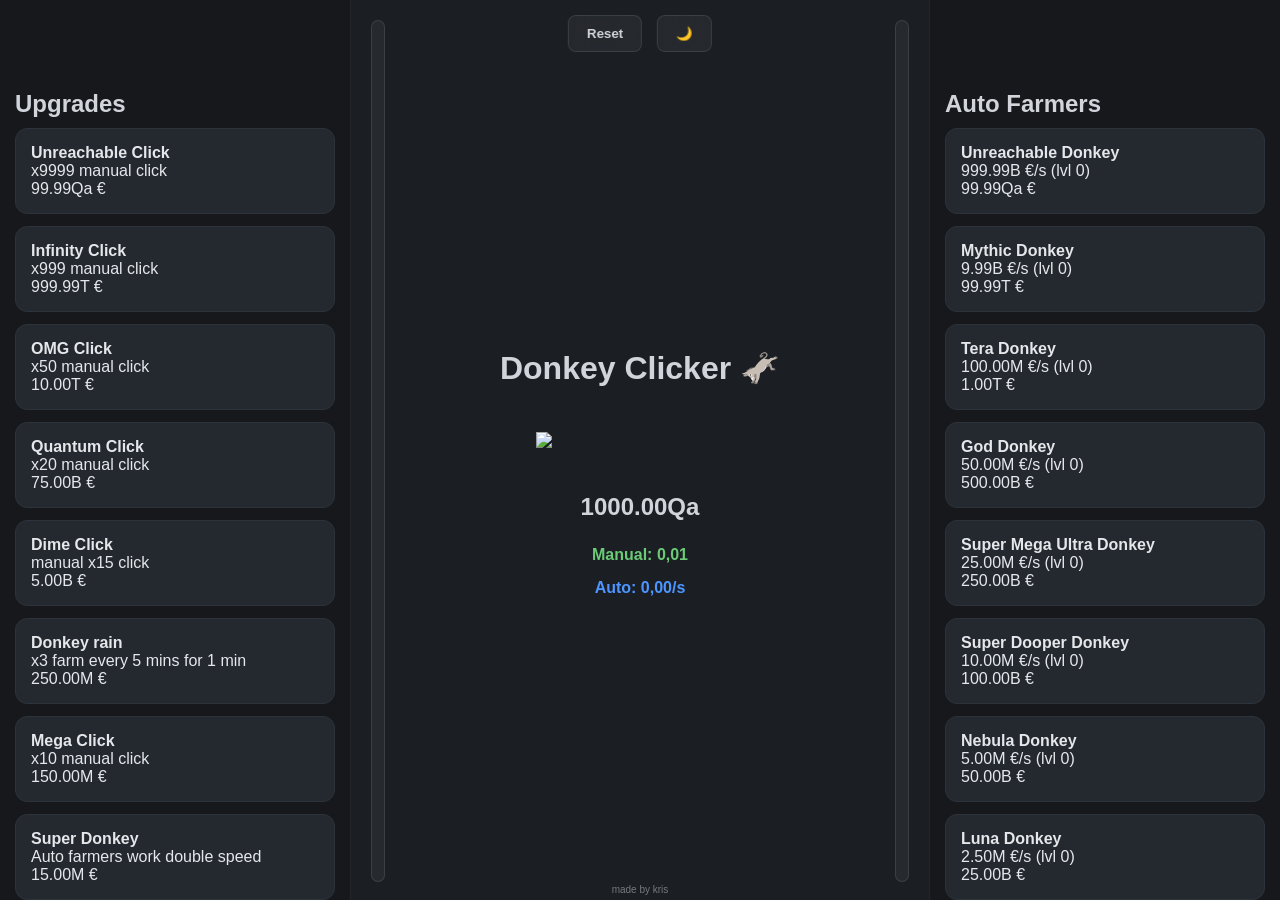
==== commit 830c62a6: "Add files via upload" ====
--- a/index.html
+++ b/index.html
@@ -4,7 +4,7 @@
   <meta charset="UTF-8">
   <meta name="viewport" content="width=device-width, initial-scale=1.0, maximum-scale=1.0, user-scalable=no">
   <title>Donkey Clicker 🫏</title>
-  <link rel="stylesheet" href="style.css">
+  <link rel="stylesheet" href="style.css?v=1.2">
 </head>
 <body>
 
@@ -53,6 +53,6 @@
 
   <footer>made by kris</footer>
 
-  <script src="script.js"></script>
+  <script src="script.js?v=1.2"></script>
 </body>
 </html>
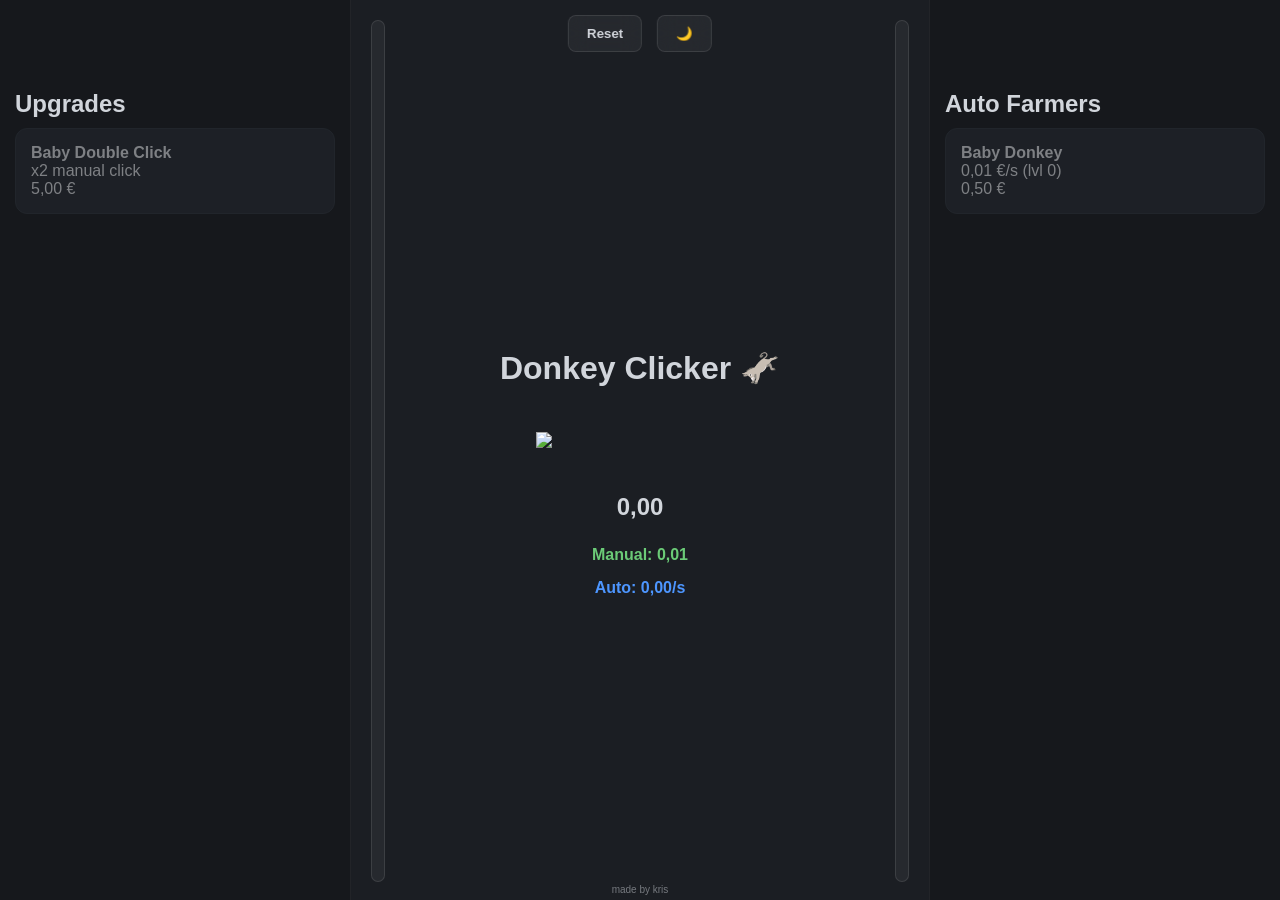
==== commit d4fd6590: "Update index.html" ====
--- a/index.html
+++ b/index.html
@@ -4,7 +4,7 @@
   <meta charset="UTF-8">
   <meta name="viewport" content="width=device-width, initial-scale=1.0, maximum-scale=1.0, user-scalable=no">
   <title>Donkey Clicker 🫏</title>
-  <link rel="stylesheet" href="style.css?v=1.2">
+  <link rel="stylesheet" href="style.css?v=1.21">
 </head>
 <body>
 
@@ -53,6 +53,6 @@
 
   <footer>made by kris</footer>
 
-  <script src="script.js?v=1.2"></script>
+  <script src="script.js?v=1.21"></script>
 </body>
 </html>
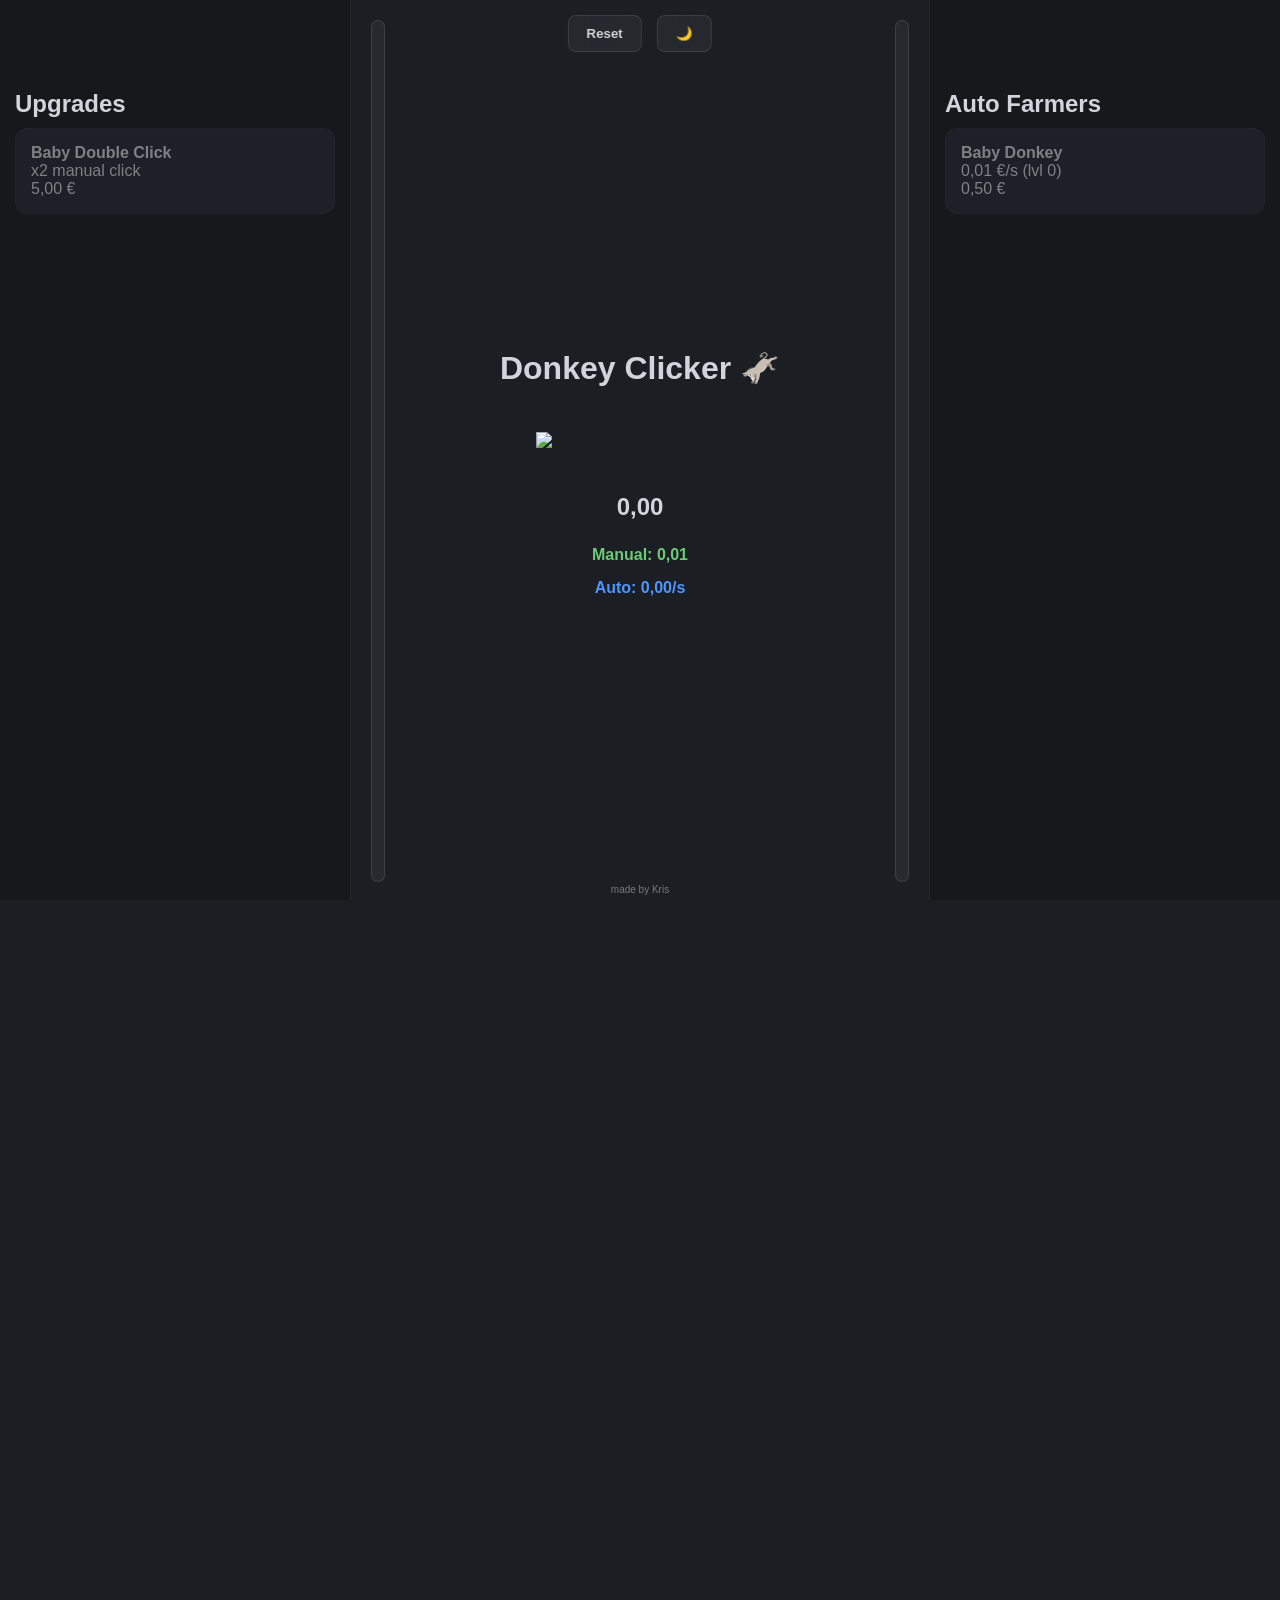
==== commit d598386e: "Update index.html" ====
--- a/index.html
+++ b/index.html
@@ -51,8 +51,13 @@
 
   </div>
 
-  <footer>made by kris</footer>
+  <footer>made by Kris</footer>
 
   <script src="script.js?v=1.21"></script>
 </body>
 </html>
+
+
+ <div class="layout">
+
+<div id="devTrigger"></div>
